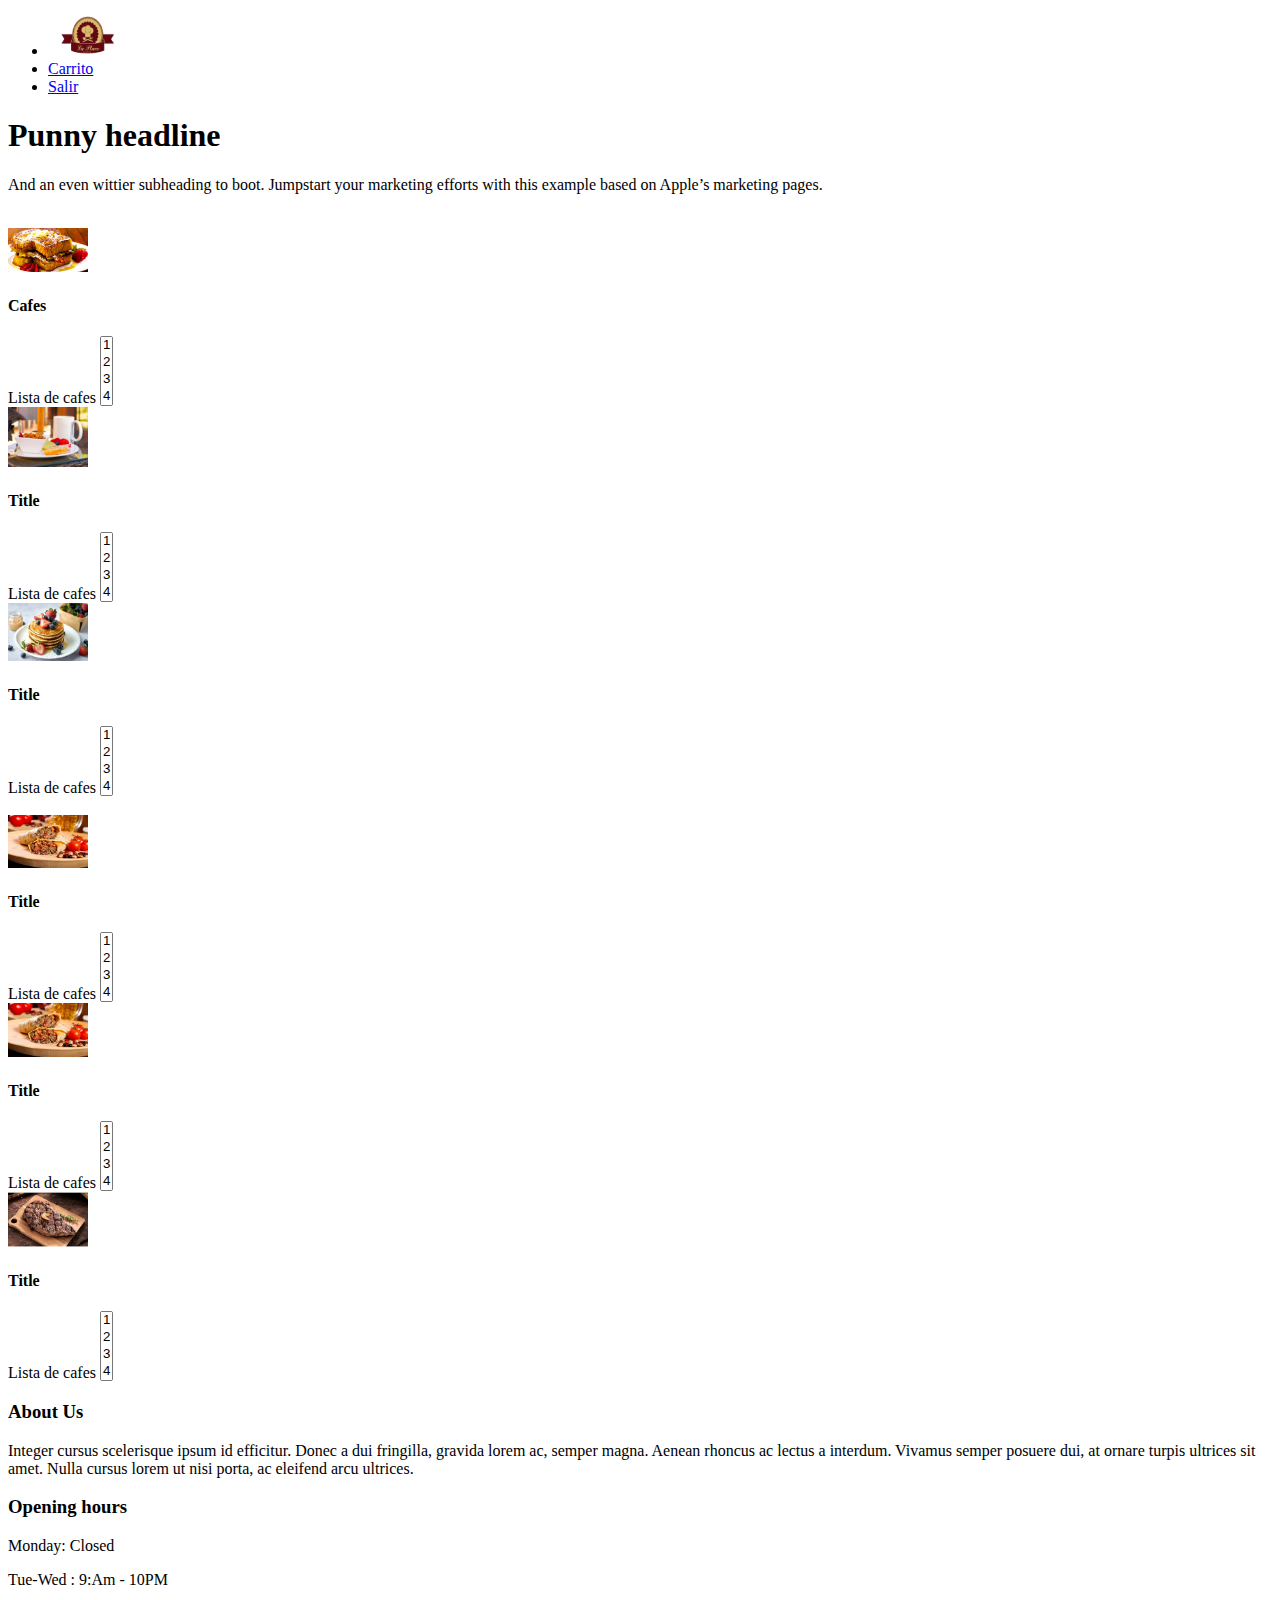
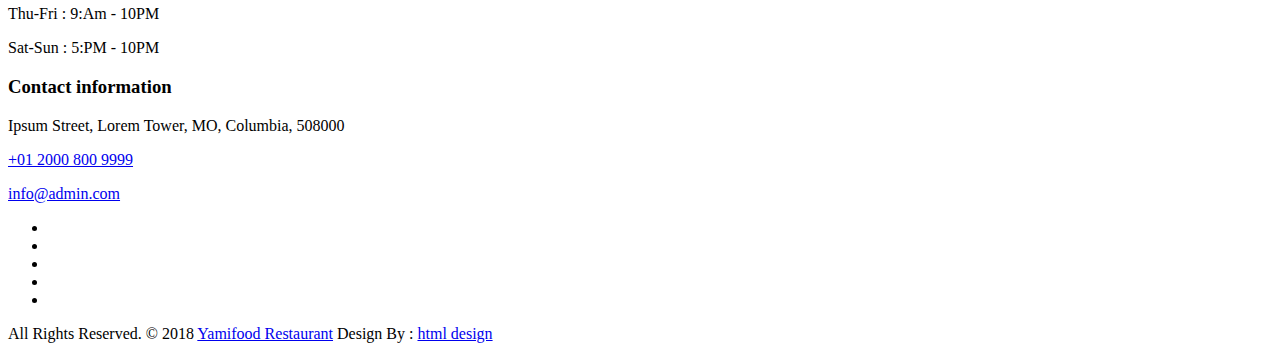
==== Cliente/vista/PrincipalCliente.html @ aed7aba8 "SingIn" ====
<!doctype html>
<html lang="en">

<head>
    <meta charset="utf-8">
    <meta name="viewport" content="width=device-width, initial-scale=1">
    <meta name="description" content="">
    <meta name="author" content="Mark Otto, Jacob Thornton, and Bootstrap contributors">
    <meta name="generator" content="Hugo 0.88.1">
    <title>Product example · Bootstrap v5.1</title>
    <link href="bootstrap.css" rel="stylesheet">
</head>

<body class="PrincipalP">

    <header class="site-header sticky-top py-1">
        <nav class="navbar navbar-expand-lg navbar-dark bg-prymary">
            <ul class="nav navbar-nav">
                <li class="nav-item active">
                    <img class="imgSingIngP" src="../../Imagenes/Logo.png" alt="" width="80" height="40">
                </li>
                <li class="nav-item active">
                    <a class="nav-link" href="#">Carrito</a>
                </li>
                <li class="nav-item">
                    <a class="nav-link" href="#">Salir</a>
                </li>
            </ul>
        </nav>
    </header>
    <div class="position-relative overflow-hidden p-3 p-md-5 m-md-3 text-center bg-light">

        <div class="col-md-5 p-lg-5 mx-auto my-5">
            <h1 class="display-4 fw-normal">Punny headline</h1>
            <p class="lead fw-normal">And an even wittier subheading to boot. Jumpstart your marketing efforts with this
                example based on Apple’s marketing pages.</p>
        </div>
        <div class="product-device shadow-sm d-none d-md-block"></div>
        <div class="product-device product-device-2 shadow-sm d-none d-md-block"></div>
    </div>
    <br>
    <div class="card-group">
        <div class="card">
            <img class="card-img-top" src="../../Imagenes/images (1).png" alt="Card image cap" width="80" height="59%">
            <div class="card-body">
                <h4 class="card-title">Cafes</h4>
                <div class="form-group">
                    <label for="exampleSelect2" class="form-label mt-4">Lista de cafes</label>
                    <select multiple="" class="form-select" id="exampleSelect2">
                      <option>1</option>
                      <option>2</option>
                      <option>3</option>
                      <option>4</option>
                      <option>5</option>
                    </select>
                  </div>
            </div>
        </div>
        <div class="card">
            <img class="card-img-top" src="../../Imagenes/images.png" alt="Card image cap" alt="" width="80" height="59%">
            <div class="card-body">
                <h4 class="card-title">Title</h4>
                <div class="form-group">
                    <label for="exampleSelect2" class="form-label mt-4">Lista de cafes</label>
                    <select multiple="" class="form-select" id="exampleSelect2">
                      <option>1</option>
                      <option>2</option>
                      <option>3</option>
                      <option>4</option>
                      <option>5</option>
                    </select>
                  </div>
            </div>
        </div>
        <div class="card">
            <img class="card-img-top" src="../../Imagenes/images (2).png" alt="Card image cap" width="80" height="59%">
            <div class="card-body">
                <h4 class="card-title">Title</h4>
                <div class="form-group">
                    <label for="exampleSelect2" class="form-label mt-4">Lista de cafes</label>
                    <select multiple="" class="form-select" id="exampleSelect2">
                      <option>1</option>
                      <option>2</option>
                      <option>3</option>
                      <option>4</option>
                      <option>5</option>
                    </select>
                  </div>
            </div>
        </div>
    </div>
    <br>
    <div class="card-group">
        <div class="card">
            <img class="card-img-top" src="../../Imagenes/images (3).png" alt="Card image cap" width="80" height="59%">
            <div class="card-body">
                <h4 class="card-title">Title</h4>
                <div class="form-group">
                    <label for="exampleSelect2" class="form-label mt-4">Lista de cafes</label>
                    <select multiple="" class="form-select" id="exampleSelect2">
                      <option>1</option>
                      <option>2</option>
                      <option>3</option>
                      <option>4</option>
                      <option>5</option>
                    </select>
                  </div>
            </div>
        </div>
        <div class="card">
            <img class="card-img-top" src="../../Imagenes/images (3).png" alt="Card image cap" alt="" width="80" height="59%">
            <div class="card-body">
                <h4 class="card-title">Title</h4>
                <div class="form-group">
                    <label for="exampleSelect2" class="form-label mt-4">Lista de cafes</label>
                    <select multiple="" class="form-select" id="exampleSelect2">
                      <option>1</option>
                      <option>2</option>
                      <option>3</option>
                      <option>4</option>
                      <option>5</option>
                    </select>
                  </div>
            </div>
        </div>
        <div class="card">
            <img class="card-img-top" src="../../Imagenes/images (7).png" alt="Card image cap" width="80" height="59%">
            <div class="card-body">
                <h4 class="card-title">Title</h4>
                <div class="form-group">
                    <label for="exampleSelect2" class="form-label mt-4">Lista de cafes</label>
                    <select multiple="" class="form-select" id="exampleSelect2">
                      <option>1</option>
                      <option>2</option>
                      <option>3</option>
                      <option>4</option>
                      <option>5</option>
                    </select>
                  </div>
            </div>
        </div>
    </div>
    <footer class="footer-area bg-f">
		<div class="container">
			<div class="row">
				<div class="col-lg-3 col-md-6">
					<h3>About Us</h3>
					<p>Integer cursus scelerisque ipsum id efficitur. Donec a dui fringilla, gravida lorem ac, semper magna. Aenean rhoncus ac lectus a interdum. Vivamus semper posuere dui, at ornare turpis ultrices sit amet. Nulla cursus lorem ut nisi porta, ac eleifend arcu ultrices.</p>
				</div>
				<div class="col-lg-3 col-md-6">
					<h3>Opening hours</h3>
					<p><span class="text-color">Monday: </span>Closed</p>
					<p><span class="text-color">Tue-Wed :</span> 9:Am - 10PM</p>
					<p><span class="text-color">Thu-Fri :</span> 9:Am - 10PM</p>
					<p><span class="text-color">Sat-Sun :</span> 5:PM - 10PM</p>
				</div>
				<div class="col-lg-3 col-md-6">
					<h3>Contact information</h3>
					<p class="lead">Ipsum Street, Lorem Tower, MO, Columbia, 508000</p>
					<p class="lead"><a href="#">+01 2000 800 9999</a></p>
					<p><a href="#"> info@admin.com</a></p>
				</div>
				<div class="col-lg-3 col-md-6">
					<ul class="list-inline f-social">
						<li class="list-inline-item"><a href="#"><i class="fa fa-facebook" aria-hidden="true"></i></a></li>
						<li class="list-inline-item"><a href="#"><i class="fa fa-twitter" aria-hidden="true"></i></a></li>
						<li class="list-inline-item"><a href="#"><i class="fa fa-linkedin" aria-hidden="true"></i></a></li>
						<li class="list-inline-item"><a href="#"><i class="fa fa-google-plus" aria-hidden="true"></i></a></li>
						<li class="list-inline-item"><a href="#"><i class="fa fa-instagram" aria-hidden="true"></i></a></li>
					</ul>
				</div>
			</div>
		</div>
		<div class="copyright">
			<div class="container">
				<div class="row">
					<div class="col-lg-12">
						<p class="company-name">All Rights Reserved. &copy; 2018 <a href="#">Yamifood Restaurant</a> Design By : 
					<a href="https://html.design/">html design</a></p>
					</div>
				</div>
			</div>
		</div>
	</footer>
</body>
</html>
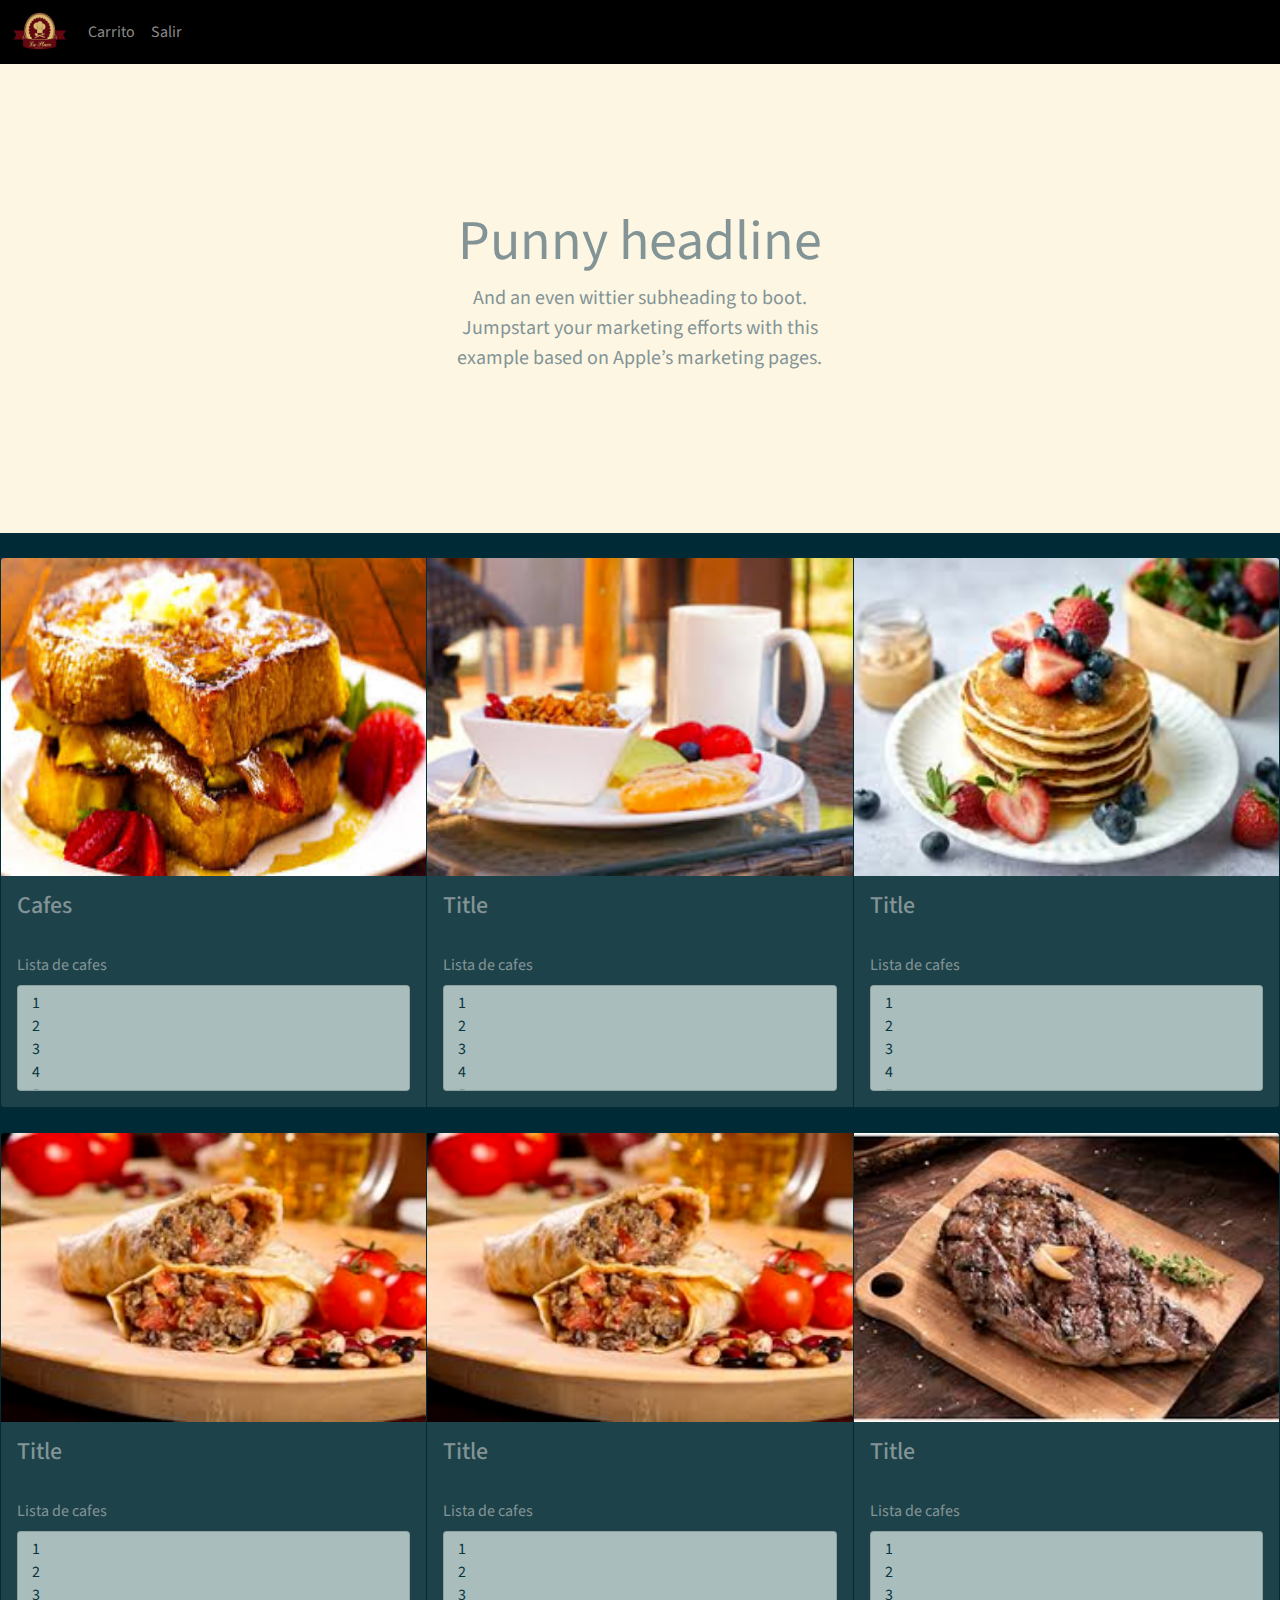
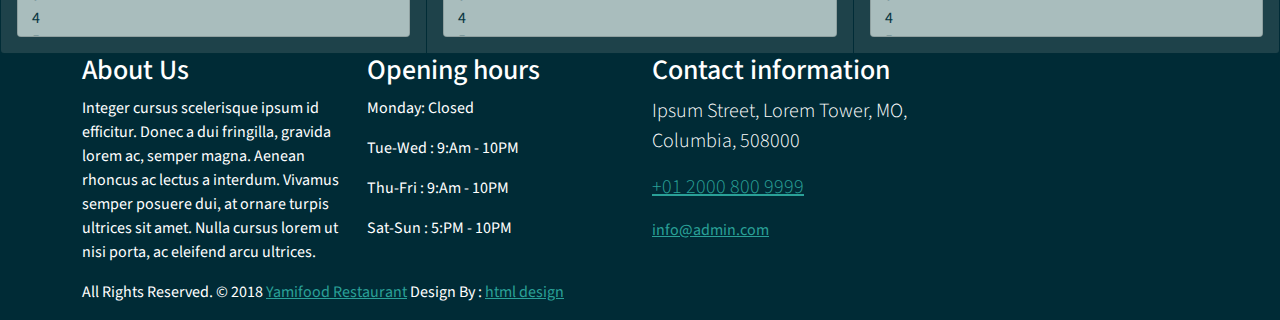
==== commit 9a1aa18c: "Produtos" ====
--- a/Cliente/vista/PrincipalCliente.html
+++ b/Cliente/vista/PrincipalCliente.html
@@ -7,12 +7,10 @@
     <meta name="description" content="">
     <meta name="author" content="Mark Otto, Jacob Thornton, and Bootstrap contributors">
     <meta name="generator" content="Hugo 0.88.1">
-    <title>Product example · Bootstrap v5.1</title>
+    <title>Pagina Cliente</title>
     <link href="bootstrap.css" rel="stylesheet">
 </head>
-
 <body class="PrincipalP">
-
     <header class="site-header sticky-top py-1">
         <nav class="navbar navbar-expand-lg navbar-dark bg-prymary">
             <ul class="nav navbar-nav">
@@ -23,7 +21,7 @@
                     <a class="nav-link" href="#">Carrito</a>
                 </li>
                 <li class="nav-item">
-                    <a class="nav-link" href="#">Salir</a>
+                    <a class="nav-link" href="../../publico/vista/Principal.html">Salir</a>
                 </li>
             </ul>
         </nav>
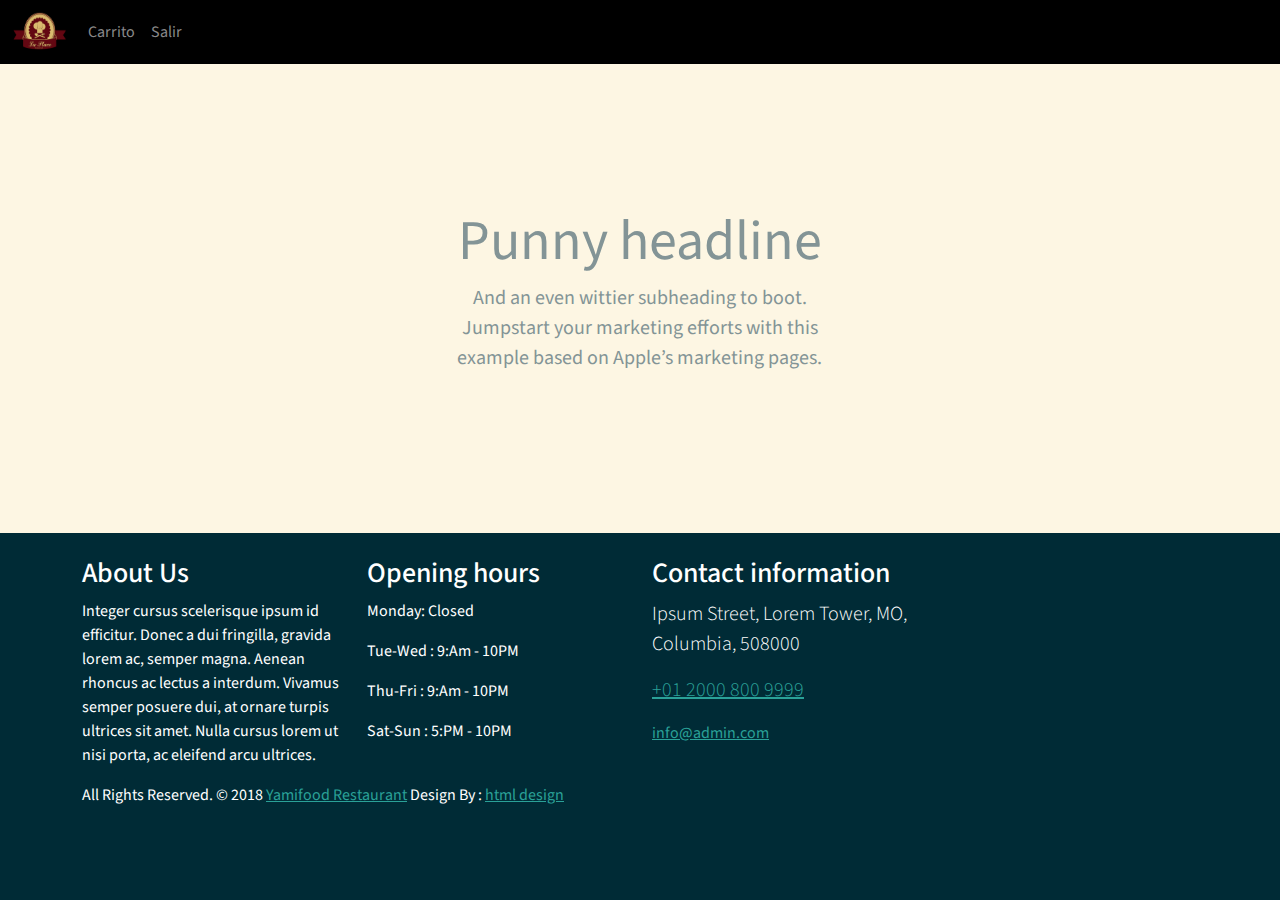
==== commit dcee13dd: "Ingresa" ====
--- a/Cliente/vista/PrincipalCliente.html
+++ b/Cliente/vista/PrincipalCliente.html
@@ -8,7 +8,7 @@
     <meta name="author" content="Mark Otto, Jacob Thornton, and Bootstrap contributors">
     <meta name="generator" content="Hugo 0.88.1">
     <title>Pagina Cliente</title>
-    <link href="bootstrap.css" rel="stylesheet">
+    <link href="../../publico/vista/bootstrap.css" rel="stylesheet">
 </head>
 <body class="PrincipalP">
     <header class="site-header sticky-top py-1">
@@ -21,7 +21,7 @@
                     <a class="nav-link" href="#">Carrito</a>
                 </li>
                 <li class="nav-item">
-                    <a class="nav-link" href="../../publico/vista/Principal.html">Salir</a>
+                    <a class="nav-link" href="../../publico/vista/Principal.php">Salir</a>
                 </li>
             </ul>
         </nav>
@@ -37,107 +37,6 @@
         <div class="product-device product-device-2 shadow-sm d-none d-md-block"></div>
     </div>
     <br>
-    <div class="card-group">
-        <div class="card">
-            <img class="card-img-top" src="../../Imagenes/images (1).png" alt="Card image cap" width="80" height="59%">
-            <div class="card-body">
-                <h4 class="card-title">Cafes</h4>
-                <div class="form-group">
-                    <label for="exampleSelect2" class="form-label mt-4">Lista de cafes</label>
-                    <select multiple="" class="form-select" id="exampleSelect2">
-                      <option>1</option>
-                      <option>2</option>
-                      <option>3</option>
-                      <option>4</option>
-                      <option>5</option>
-                    </select>
-                  </div>
-            </div>
-        </div>
-        <div class="card">
-            <img class="card-img-top" src="../../Imagenes/images.png" alt="Card image cap" alt="" width="80" height="59%">
-            <div class="card-body">
-                <h4 class="card-title">Title</h4>
-                <div class="form-group">
-                    <label for="exampleSelect2" class="form-label mt-4">Lista de cafes</label>
-                    <select multiple="" class="form-select" id="exampleSelect2">
-                      <option>1</option>
-                      <option>2</option>
-                      <option>3</option>
-                      <option>4</option>
-                      <option>5</option>
-                    </select>
-                  </div>
-            </div>
-        </div>
-        <div class="card">
-            <img class="card-img-top" src="../../Imagenes/images (2).png" alt="Card image cap" width="80" height="59%">
-            <div class="card-body">
-                <h4 class="card-title">Title</h4>
-                <div class="form-group">
-                    <label for="exampleSelect2" class="form-label mt-4">Lista de cafes</label>
-                    <select multiple="" class="form-select" id="exampleSelect2">
-                      <option>1</option>
-                      <option>2</option>
-                      <option>3</option>
-                      <option>4</option>
-                      <option>5</option>
-                    </select>
-                  </div>
-            </div>
-        </div>
-    </div>
-    <br>
-    <div class="card-group">
-        <div class="card">
-            <img class="card-img-top" src="../../Imagenes/images (3).png" alt="Card image cap" width="80" height="59%">
-            <div class="card-body">
-                <h4 class="card-title">Title</h4>
-                <div class="form-group">
-                    <label for="exampleSelect2" class="form-label mt-4">Lista de cafes</label>
-                    <select multiple="" class="form-select" id="exampleSelect2">
-                      <option>1</option>
-                      <option>2</option>
-                      <option>3</option>
-                      <option>4</option>
-                      <option>5</option>
-                    </select>
-                  </div>
-            </div>
-        </div>
-        <div class="card">
-            <img class="card-img-top" src="../../Imagenes/images (3).png" alt="Card image cap" alt="" width="80" height="59%">
-            <div class="card-body">
-                <h4 class="card-title">Title</h4>
-                <div class="form-group">
-                    <label for="exampleSelect2" class="form-label mt-4">Lista de cafes</label>
-                    <select multiple="" class="form-select" id="exampleSelect2">
-                      <option>1</option>
-                      <option>2</option>
-                      <option>3</option>
-                      <option>4</option>
-                      <option>5</option>
-                    </select>
-                  </div>
-            </div>
-        </div>
-        <div class="card">
-            <img class="card-img-top" src="../../Imagenes/images (7).png" alt="Card image cap" width="80" height="59%">
-            <div class="card-body">
-                <h4 class="card-title">Title</h4>
-                <div class="form-group">
-                    <label for="exampleSelect2" class="form-label mt-4">Lista de cafes</label>
-                    <select multiple="" class="form-select" id="exampleSelect2">
-                      <option>1</option>
-                      <option>2</option>
-                      <option>3</option>
-                      <option>4</option>
-                      <option>5</option>
-                    </select>
-                  </div>
-            </div>
-        </div>
-    </div>
     <footer class="footer-area bg-f">
 		<div class="container">
 			<div class="row">
